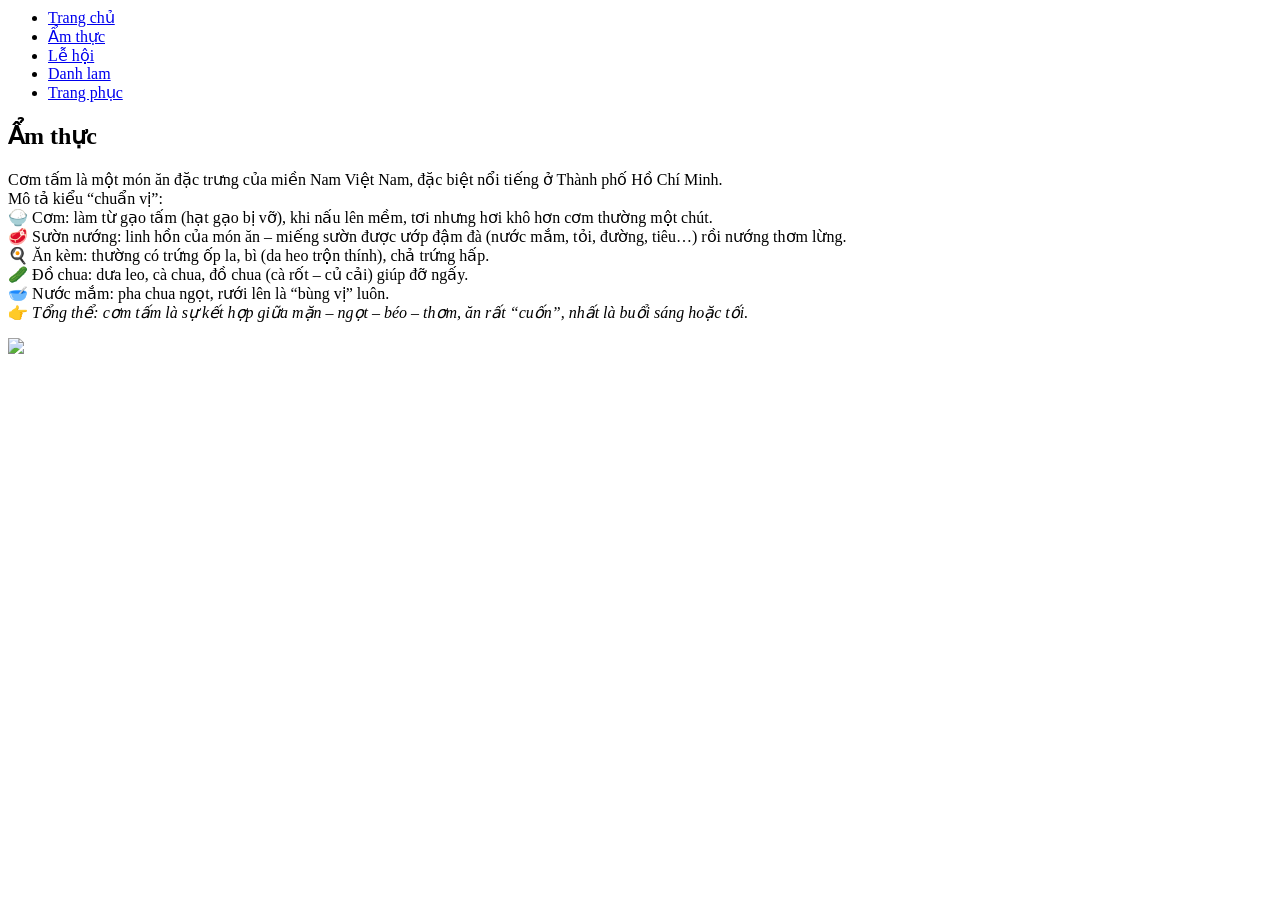
==== amthuc.html @ 0b07e1dd "Add files via upload" ====
<html>
    <head>
        <meta charset="UTF-8">
        <title>Ẩm thực</title>
        <link rel="stylesheet" href="nav.css">
    </head>
    <body>
        <nav>
            <ul>
                <li><a href="index.html">Trang chủ</a></li>
                <li><a href="amthuc.html">Ẩm thực</a></li>
                <li><a href="lehoi.html">Lễ hội</a></li>
                <li><a href="danhlam.html">Danh lam</a></li>
                <li><a href="trangphuc.html">Trang phục</a></li>
            </ul>
        </nav>
        <h2>Ẩm thực</h2>
        <p>Cơm tấm là một món ăn đặc trưng của miền Nam Việt Nam, đặc biệt nổi tiếng ở Thành phố Hồ Chí Minh.
        <br>
        Mô tả kiểu “chuẩn vị”:
        <br>
        🍚 Cơm: làm từ gạo tấm (hạt gạo bị vỡ), khi nấu lên mềm, tơi nhưng hơi khô hơn cơm thường một chút.<br>
        🥩 Sườn nướng: linh hồn của món ăn – miếng sườn được ướp đậm đà (nước mắm, tỏi, đường, tiêu…) rồi nướng thơm lừng.<br>
        🍳 Ăn kèm: thường có trứng ốp la, bì (da heo trộn thính), chả trứng hấp.<br>
        🥒 Đồ chua: dưa leo, cà chua, đồ chua (cà rốt – củ cải) giúp đỡ ngấy.<br>
        🥣 Nước mắm: pha chua ngọt, rưới lên là “bùng vị” luôn.<br>
        👉 <i>Tổng thể: cơm tấm là sự kết hợp giữa mặn – ngọt – béo – thơm, ăn rất “cuốn”, nhất là buổi sáng hoặc tối.</i></p>
        <img src="https://scontent.fsgn2-7.fna.fbcdn.net/v/t1.15752-9/610759210_1202114548736495_4361412678423956113_n.jpg?_nc_cat=108&ccb=1-7&_nc_sid=9f807c&_nc_eui2=AeG2vtBt6jTTOGW4SRyG540zbkLq1YrCyIZuQurVisLIhjmaosA2B7KMfBGbDjSgnsjs-m7eIez-xEdoT1esG1oF&_nc_ohc=73AK3PEBrZMQ7kNvwFBSP87&_nc_oc=AdprsmcmYJZkALoKKb7fH_bhifLFuAf7x0R-OAwDzw1a7uKgBkCtJQooOok-GXXNH74IpgZVdLVfFwtaIBrag9rD&_nc_zt=23&_nc_ht=scontent.fsgn2-7.fna&_nc_ss=7a32e&oh=03_Q7cD4wFSQcCqbVVNajmAWGjGVkdL22e3i2lwVt38bSC8L5am4w&oe=69E76D26">
    </body>
</html>
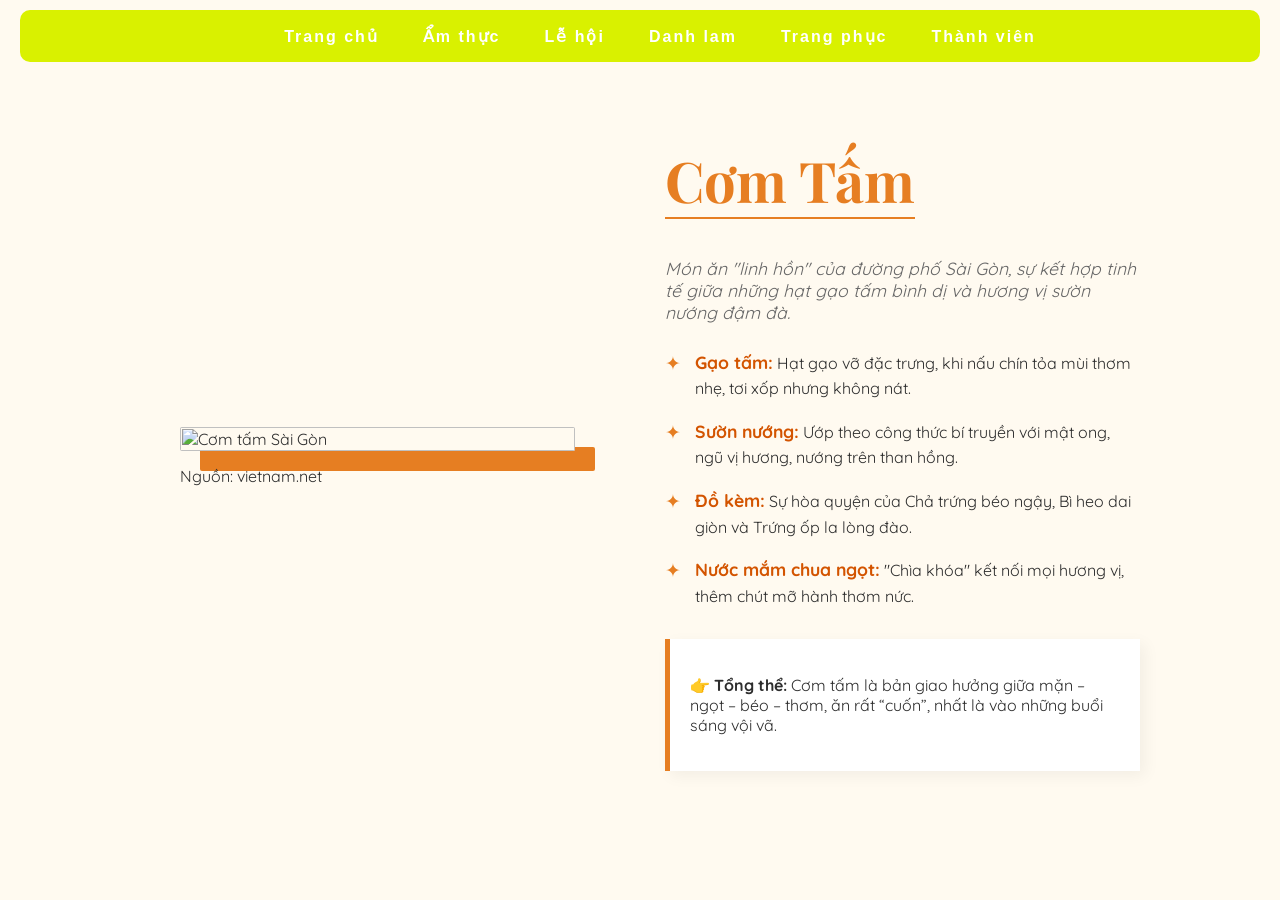
==== commit 93015acc: "Add files via upload" ====
--- a/amthuc.html
+++ b/amthuc.html
@@ -1,8 +1,110 @@
 <html>
     <head>
         <meta charset="UTF-8">
-        <title>Ẩm thực</title>
+        <title>Ẩm thực - Cơm Tấm Sài Gòn</title>
         <link rel="stylesheet" href="nav.css">
+        <link href="https://fonts.googleapis.com/css2?family=Playfair+Display:ital,wght@0,700;1,400&family=Quicksand:wght@400;500&display=swap" rel="stylesheet">
+        <style>
+            body {
+                margin: 0;
+                padding: 0;
+                font-family: 'Quicksand', sans-serif;
+                background-color: #fffaf0; /* Màu nền trắng kem ấm áp */
+                color: #2d2d2d;
+            }
+
+            .food-container {
+                max-width: 1000px;
+                margin: 60px auto;
+                display: flex; /* Chia đôi màn hình */
+                align-items: center;
+                gap: 50px;
+                padding: 20px;
+            }
+
+            /* Phần hình ảnh bên trái */
+            .food-image {
+                flex: 1;
+                position: relative;
+            }
+
+            .food-image img {
+                width: 100%;
+                border-radius: 2px;
+                box-shadow: 20px 20px 0px #e67e22; /* Tạo khung viền lệch màu cam */
+                transition: 0.4s;
+            }
+
+            .food-image:hover img {
+                transform: translate(10px, 10px);
+                box-shadow: 0px 0px 0px #e67e22;
+            }
+
+            /* Phần nội dung bên phải */
+            .food-info {
+                flex: 1;
+            }
+
+            h2 {
+                font-family: 'Playfair Display', serif;
+                font-size: 3.5em;
+                color: #e67e22; /* Màu cam của sườn nướng */
+                margin: 0 0 20px 0;
+                border-bottom: 2px solid #e67e22;
+                display: inline-block;
+            }
+
+            .description {
+                font-style: italic;
+                font-size: 1.1em;
+                color: #666;
+                margin-bottom: 25px;
+            }
+
+            .ingredient-list {
+                list-style: none;
+                padding: 0;
+            }
+
+            .ingredient-list li {
+                margin-bottom: 15px;
+                padding-left: 30px;
+                position: relative;
+                line-height: 1.6;
+            }
+
+            .ingredient-list li::before {
+                content: '✦';
+                position: absolute;
+                left: 0;
+                color: #e67e22;
+                font-size: 1.2em;
+            }
+
+            .ingredient-list b {
+                color: #d35400;
+                font-size: 1.1em;
+            }
+
+            .summary-box {
+                margin-top: 30px;
+                padding: 20px;
+                background: #fff;
+                border-left: 5px solid #e67e22;
+                box-shadow: 5px 5px 15px rgba(0,0,0,0.05);
+            }
+
+            /* Responsive cho điện thoại */
+            @media (max-width: 768px) {
+                .food-container {
+                    flex-direction: column;
+                    text-align: center;
+                }
+                .ingredient-list li {
+                    text-align: left;
+                }
+            }
+        </style>
     </head>
     <body>
         <nav>
@@ -12,19 +114,33 @@
                 <li><a href="lehoi.html">Lễ hội</a></li>
                 <li><a href="danhlam.html">Danh lam</a></li>
                 <li><a href="trangphuc.html">Trang phục</a></li>
+                <li><a href="thanhvien.html">Thành viên</a></li>
             </ul>
         </nav>
-        <h2>Ẩm thực</h2>
-        <p>Cơm tấm là một món ăn đặc trưng của miền Nam Việt Nam, đặc biệt nổi tiếng ở Thành phố Hồ Chí Minh.
-        <br>
-        Mô tả kiểu “chuẩn vị”:
-        <br>
-        🍚 Cơm: làm từ gạo tấm (hạt gạo bị vỡ), khi nấu lên mềm, tơi nhưng hơi khô hơn cơm thường một chút.<br>
-        🥩 Sườn nướng: linh hồn của món ăn – miếng sườn được ướp đậm đà (nước mắm, tỏi, đường, tiêu…) rồi nướng thơm lừng.<br>
-        🍳 Ăn kèm: thường có trứng ốp la, bì (da heo trộn thính), chả trứng hấp.<br>
-        🥒 Đồ chua: dưa leo, cà chua, đồ chua (cà rốt – củ cải) giúp đỡ ngấy.<br>
-        🥣 Nước mắm: pha chua ngọt, rưới lên là “bùng vị” luôn.<br>
-        👉 <i>Tổng thể: cơm tấm là sự kết hợp giữa mặn – ngọt – béo – thơm, ăn rất “cuốn”, nhất là buổi sáng hoặc tối.</i></p>
-        <img src="https://scontent.fsgn2-7.fna.fbcdn.net/v/t1.15752-9/610759210_1202114548736495_4361412678423956113_n.jpg?_nc_cat=108&ccb=1-7&_nc_sid=9f807c&_nc_eui2=AeG2vtBt6jTTOGW4SRyG540zbkLq1YrCyIZuQurVisLIhjmaosA2B7KMfBGbDjSgnsjs-m7eIez-xEdoT1esG1oF&_nc_ohc=73AK3PEBrZMQ7kNvwFBSP87&_nc_oc=AdprsmcmYJZkALoKKb7fH_bhifLFuAf7x0R-OAwDzw1a7uKgBkCtJQooOok-GXXNH74IpgZVdLVfFwtaIBrag9rD&_nc_zt=23&_nc_ht=scontent.fsgn2-7.fna&_nc_ss=7a32e&oh=03_Q7cD4wFSQcCqbVVNajmAWGjGVkdL22e3i2lwVt38bSC8L5am4w&oe=69E76D26">
+
+        <div class="food-container">
+            <div class="food-image">
+                <figure>
+                    <img src="https://scontent.fsgn2-7.fna.fbcdn.net/v/t1.15752-9/610759210_1202114548736495_4361412678423956113_n.jpg?_nc_cat=108&ccb=1-7&_nc_sid=9f807c&_nc_eui2=AeG2vtBt6jTTOGW4SRyG540zbkLq1YrCyIZuQurVisLIhjmaosA2B7KMfBGbDjSgnsjs-m7eIez-xEdoT1esG1oF&_nc_ohc=73AK3PEBrZMQ7kNvwFBSP87&_nc_oc=AdprsmcmYJZkALoKKb7fH_bhifLFuAf7x0R-OAwDzw1a7uKgBkCtJQooOok-GXXNH74IpgZVdLVfFwtaIBrag9rD&_nc_zt=23&_nc_ht=scontent.fsgn2-7.fna&_nc_ss=7a32e&oh=03_Q7cD4wFSQcCqbVVNajmAWGjGVkdL22e3i2lwVt38bSC8L5am4w&oe=69E76D26" alt="Cơm tấm Sài Gòn">
+                    <figcaption style="margin-top: 15px;">Nguồn: vietnam.net</figcaption>
+                </figure>
+            </div>
+
+            <div class="food-info">
+                <h2>Cơm Tấm</h2>
+                <p class="description">Món ăn "linh hồn" của đường phố Sài Gòn, sự kết hợp tinh tế giữa những hạt gạo tấm bình dị và hương vị sườn nướng đậm đà.</p>
+                
+                <ul class="ingredient-list">
+                    <li><b>Gạo tấm:</b> Hạt gạo vỡ đặc trưng, khi nấu chín tỏa mùi thơm nhẹ, tơi xốp nhưng không nát.</li>
+                    <li><b>Sườn nướng:</b> Ướp theo công thức bí truyền với mật ong, ngũ vị hương, nướng trên than hồng.</li>
+                    <li><b>Đồ kèm:</b> Sự hòa quyện của Chả trứng béo ngậy, Bì heo dai giòn và Trứng ốp la lòng đào.</li>
+                    <li><b>Nước mắm chua ngọt:</b> "Chìa khóa" kết nối mọi hương vị, thêm chút mỡ hành thơm nức.</li>
+                </ul>
+
+                <div class="summary-box">
+                    <p>👉 <b>Tổng thể:</b> Cơm tấm là bản giao hưởng giữa mặn – ngọt – béo – thơm, ăn rất “cuốn”, nhất là vào những buổi sáng vội vã.</p>
+                </div>
+            </div>
+        </div>
     </body>
 </html>
--- a/nav.css
+++ b/nav.css
@@ -0,0 +1,23 @@
+nav {
+    background-color: #d9f100;
+    overflow: hidden;
+    border-radius: 10px;
+    text-align: center;
+    margin: 10px 20px
+}
+nav li {
+    display: inline;
+}
+nav li a {
+    color: #fff;
+    font-weight: 600;
+    font-family: Arial, Helvetica, sans-serif;
+    text-decoration: none;
+    padding: 20px;
+    letter-spacing: 2px;
+    border-radius: 8px;
+}
+nav li a:hover {
+    color: #d9f100;
+    background-color: #ffffff;
+}
